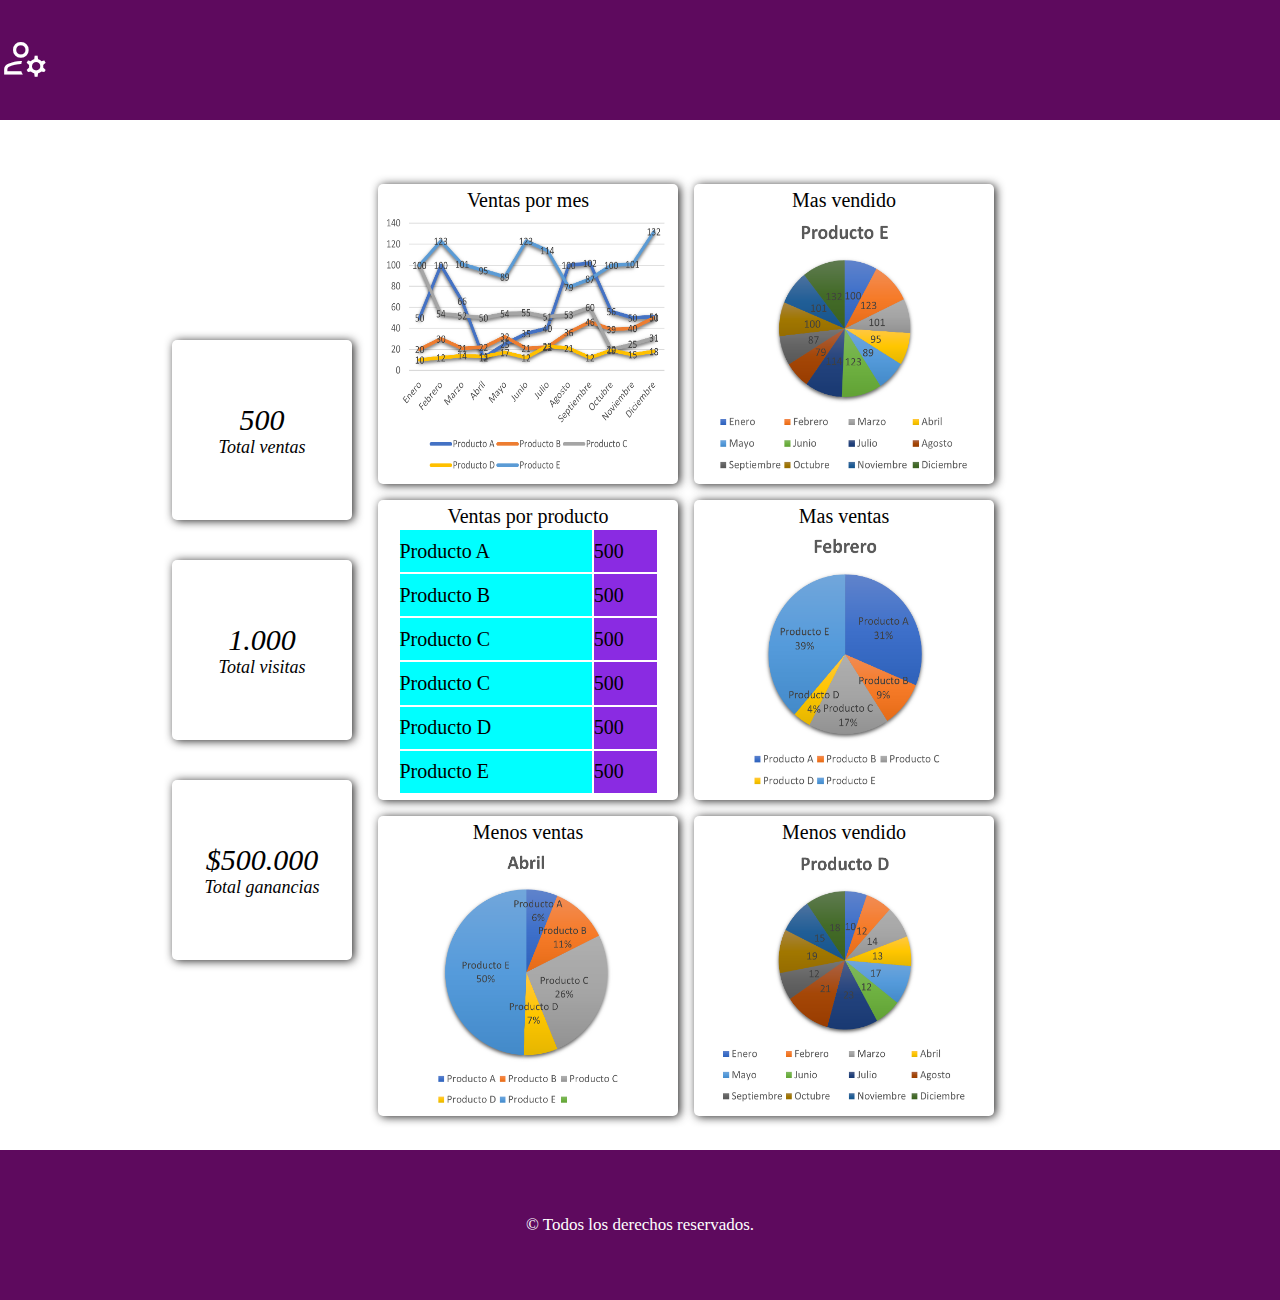
==== index.html @ b457e542 "solucion icono" ====
<!DOCTYPE html>
<html lang="en">
<head>
    <meta charset="UTF-8">
    <meta http-equiv="X-UA-Compatible" content="IE=edge">
    <meta name="viewport" content="width=device-width, initial-scale=1.0">
    <link rel="stylesheet" href="https://fonts.googleapis.com/css2?family=Material+Symbols+Outlined:opsz,wght,FILL,GRAD@48,400,0,0" />
    <link rel="stylesheet" href="css/estilos_generales.css">
    <link rel="stylesheet" href="css/estilos_index.css">
    <title>Dashboard</title>
</head>
<body>
    <header>
        <nav id="nav-bar">
            <a href="perfil2.html"> 
                
                <span class="material-symbols-outlined" id="icono-perfil">
                    manage_accounts
                </span>
            </a>
    </nav>
    </header>
    
    <div id="contenedor">
        <div id="dashboard">
            <div id="contenedor-izquierdo">

                <div class="contador"> 
                    <p class="numerico"> 500 </p>
                    <p> Total ventas </p>
                </div>
                <div class="contador"> 
                    <p class="numerico"> 1.000 </p>
                    <p> Total visitas </p>
                </div>
                <div class="contador"> 
                    <p class="numerico"> $500.000</p>
                    <p>Total ganancias</p>
                </div>

                
            
            </div>
            
            <div id="contenedor-derecho">

                <div class="dashboard-item">
                    <p>Ventas por mes</p>
                    <img src="img/VENTAS3.png" alt="">
                </div>
                <div class="dashboard-item">
                    <p>Mas vendido</p>
                    <img src="img/mas-vendido.png" alt="">
                </div>
                <div class="dashboard-item">
                    <table id="ventas">
                        <p>Ventas por producto</p>
                        <tr>
                            <td class="producto"> Producto A </td>
                            <td class="nro-ventas"> 500 </td>
                        </tr>
                        <tr>
                            <td class="producto"> Producto B </td>
                            <td class="nro-ventas"> 500 </td>
                        </tr>
                        <tr>
                            <td class="producto"> Producto C </td>
                            <td class="nro-ventas"> 500 </td>
                        </tr>
                        <tr>
                            <td class="producto"> Producto C </td>
                            <td class="nro-ventas"> 500 </td>
                        </tr>
                        <tr>
                            <td class="producto"> Producto D </td>
                            <td class="nro-ventas"> 500 </td>
                        </tr>
                        <tr>
                            <td class="producto"> Producto E </td>
                            <td class="nro-ventas"> 500 </td>
                        </tr>
                    </table>
                </div>
                <div class="dashboard-item">
                    <p> Mas ventas </p>
                    <img src="img/MEJOR-MES.png" alt="">
                </div>
                <div class="dashboard-item">
                    <p> Menos ventas </p>
                    <img src="img/peor-mes.png" alt="">
                </div>
                <div class="dashboard-item">
                    <p> Menos vendido </p>
                    <img src="img/menos-vendido.png" alt="">
                </div>

            </div>
            
        </div>
        
        
    </div>
    <footer>
        <p> &copy Todos los derechos reservados. </p>
    </footer>
   
    
</body>
</html>
---- css/estilos_generales.css ----
*{
    box-sizing: border-box;
    margin: 0;
    padding: 0;
}
header{
    height: 150px;
}
#contenedor{
    width: 100%;
    display: flex;
    height: 1000px;
}

footer{
    display: flex;
    justify-content: center;
    align-items: center;
    height: 150px;
    background-color: rgb(94, 10, 94);
    font-size: 17px;
    color: white;
}
---- css/estilos_index.css ----
/*estilos barra de navegacion*/

#nav-bar{
    display: flex;
    align-items: center;
    height: 120px;
    background-color: rgb(94, 10, 94);
    
}
#icono-perfil{
    position: initial;
    color: white;
    font-size: 50px;
    margin-right: 20px;
}


/*ESTILOS DASHBOARD*/

#contenedor{
    justify-content: center;
    align-items: center;
}


#dashboard{
    display: flex;
    flex-wrap: wrap;
    justify-content:center;
    align-items: center;
    background-color: rgb(182, 179, 179);
    background-color: white;
    border-radius: 5px;
    margin: 0px 100px 0px 100px;

}

#contenedor-izquierdo{
    display: flex;
    width: 20%;
    flex-direction: column;
    justify-content: center;
    align-items: center;
}
#contenedor-derecho{
    display: flex;
    flex-wrap: wrap;
    width: 70%;
    justify-content: start;
    align-items: center;
}
.contador{
    display: flex;
    flex-direction: column;
    text-align: center;
    justify-content: center;
    font-size: 18px;
    font-style:italic;
    width: 180px;
    height: 180px;
    background-color: green;
    margin: 20px;
    border-radius: 5px;
    box-shadow: 2px 1px 10px rgb(41, 40, 40);
    background-color: white;
}
.numerico{

    font-size: 30px;
    font-family:fantasy;
}
.dashboard-item{
    width: 20%;
    margin: 8px;
    border-radius: 5px;
    height: 300px;
    min-width: 300px;
    box-shadow: 2px 1px 10px rgb(41, 40, 40);
    display: flex;
    font-size: 20px;
    justify-content: center;
    align-items: center;
    flex-direction: column;
    padding: 5px;
    
}

.dashboard-item img{
    max-width: 100%;
    /*250*/
    height:calc(100% - 16px); 
}
#ventas{
    
    width: 90%;
    border-radius: 5px;
    height:calc(100% - 16px); 
}

.producto{
    background-color: aqua;
}
.nro-ventas{
    background-color: blueviolet;
}

/* PANTALLA MENOR A 1140 PX */
@media screen and (width < 1140px) {

    /*ESTILOS DASHBOARD*/
    #contenedor{
        justify-content:start;
        flex-direction: row;
        flex-wrap: wrap;
    }

    #dashboard{
        width: 100%;
        justify-content: flex-start;
        align-items: center;
        margin: 0;
    }
    #contenedor-derecho{
        width: 100%;
        justify-content: center;
    }

    #contenedor-izquierdo{
        display: flex;
        width: 100%;
        flex-direction: row;
        flex-wrap: wrap;
    }
    
}
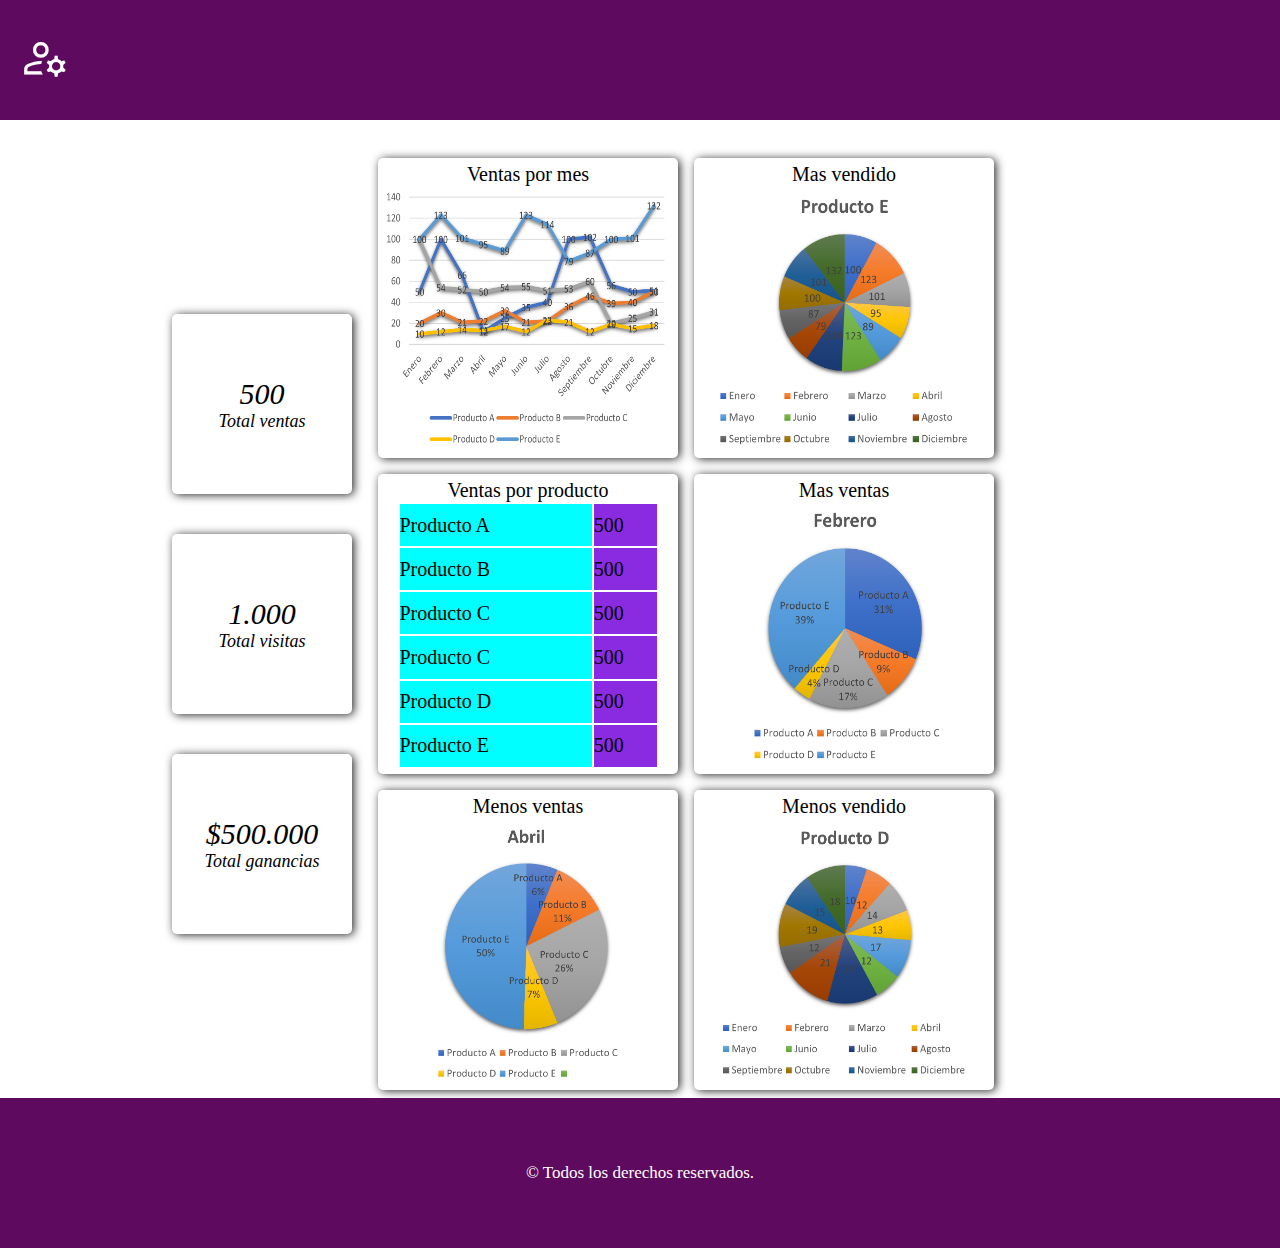
==== commit 566b1a8d: "solucion footer" ====
--- a/index.html
+++ b/index.html
@@ -21,89 +21,92 @@
     </nav>
     </header>
     
-    <div id="contenedor">
-        <div id="dashboard">
-            <div id="contenedor-izquierdo">
+    <div id="contenedor-general">
 
-                <div class="contador"> 
-                    <p class="numerico"> 500 </p>
-                    <p> Total ventas </p>
+    
+        <div id="contenedor">
+            <div id="dashboard">
+                <div id="contenedor-izquierdo">
+
+                    <div class="contador"> 
+                        <p class="numerico"> 500 </p>
+                        <p> Total ventas </p>
+                    </div>
+                    <div class="contador"> 
+                        <p class="numerico"> 1.000 </p>
+                        <p> Total visitas </p>
+                    </div>
+                    <div class="contador"> 
+                        <p class="numerico"> $500.000</p>
+                        <p>Total ganancias</p>
+                    </div>
+
+                    
+                
                 </div>
-                <div class="contador"> 
-                    <p class="numerico"> 1.000 </p>
-                    <p> Total visitas </p>
+                
+                <div id="contenedor-derecho">
+
+                    <div class="dashboard-item">
+                        <p>Ventas por mes</p>
+                        <img src="img/VENTAS3.png" alt="">
+                    </div>
+                    <div class="dashboard-item">
+                        <p>Mas vendido</p>
+                        <img src="img/mas-vendido.png" alt="">
+                    </div>
+                    <div class="dashboard-item">
+                        <table id="ventas">
+                            <p>Ventas por producto</p>
+                            <tr>
+                                <td class="producto"> Producto A </td>
+                                <td class="nro-ventas"> 500 </td>
+                            </tr>
+                            <tr>
+                                <td class="producto"> Producto B </td>
+                                <td class="nro-ventas"> 500 </td>
+                            </tr>
+                            <tr>
+                                <td class="producto"> Producto C </td>
+                                <td class="nro-ventas"> 500 </td>
+                            </tr>
+                            <tr>
+                                <td class="producto"> Producto C </td>
+                                <td class="nro-ventas"> 500 </td>
+                            </tr>
+                            <tr>
+                                <td class="producto"> Producto D </td>
+                                <td class="nro-ventas"> 500 </td>
+                            </tr>
+                            <tr>
+                                <td class="producto"> Producto E </td>
+                                <td class="nro-ventas"> 500 </td>
+                            </tr>
+                        </table>
+                    </div>
+                    <div class="dashboard-item">
+                        <p> Mas ventas </p>
+                        <img src="img/MEJOR-MES.png" alt="">
+                    </div>
+                    <div class="dashboard-item">
+                        <p> Menos ventas </p>
+                        <img src="img/peor-mes.png" alt="">
+                    </div>
+                    <div class="dashboard-item">
+                        <p> Menos vendido </p>
+                        <img src="img/menos-vendido.png" alt="">
+                    </div>
+
                 </div>
-                <div class="contador"> 
-                    <p class="numerico"> $500.000</p>
-                    <p>Total ganancias</p>
-                </div>
-
                 
-            
             </div>
             
-            <div id="contenedor-derecho">
-
-                <div class="dashboard-item">
-                    <p>Ventas por mes</p>
-                    <img src="img/VENTAS3.png" alt="">
-                </div>
-                <div class="dashboard-item">
-                    <p>Mas vendido</p>
-                    <img src="img/mas-vendido.png" alt="">
-                </div>
-                <div class="dashboard-item">
-                    <table id="ventas">
-                        <p>Ventas por producto</p>
-                        <tr>
-                            <td class="producto"> Producto A </td>
-                            <td class="nro-ventas"> 500 </td>
-                        </tr>
-                        <tr>
-                            <td class="producto"> Producto B </td>
-                            <td class="nro-ventas"> 500 </td>
-                        </tr>
-                        <tr>
-                            <td class="producto"> Producto C </td>
-                            <td class="nro-ventas"> 500 </td>
-                        </tr>
-                        <tr>
-                            <td class="producto"> Producto C </td>
-                            <td class="nro-ventas"> 500 </td>
-                        </tr>
-                        <tr>
-                            <td class="producto"> Producto D </td>
-                            <td class="nro-ventas"> 500 </td>
-                        </tr>
-                        <tr>
-                            <td class="producto"> Producto E </td>
-                            <td class="nro-ventas"> 500 </td>
-                        </tr>
-                    </table>
-                </div>
-                <div class="dashboard-item">
-                    <p> Mas ventas </p>
-                    <img src="img/MEJOR-MES.png" alt="">
-                </div>
-                <div class="dashboard-item">
-                    <p> Menos ventas </p>
-                    <img src="img/peor-mes.png" alt="">
-                </div>
-                <div class="dashboard-item">
-                    <p> Menos vendido </p>
-                    <img src="img/menos-vendido.png" alt="">
-                </div>
-
-            </div>
             
         </div>
-        
-        
-    </div>
-    <footer>
-        <p> &copy Todos los derechos reservados. </p>
-    </footer>
-   
+        <footer>
+            <p> &copy Todos los derechos reservados. </p>
+        </footer>
+   </div>
     
 </body>
 </html>--- a/css/estilos_generales.css
+++ b/css/estilos_generales.css
@@ -6,10 +6,15 @@
 header{
     height: 150px;
 }
+#contenedor-general{
+    display: flex;
+    flex-direction: column;
+}
 #contenedor{
     width: 100%;
     display: flex;
-    height: 1000px;
+    flex-direction: row;
+   
 }
 
 footer{
--- a/css/estilos_index.css
+++ b/css/estilos_index.css
@@ -11,7 +11,7 @@
     position: initial;
     color: white;
     font-size: 50px;
-    margin-right: 20px;
+    margin-left: 20px;
 }
 
 
@@ -131,5 +131,6 @@
         flex-direction: row;
         flex-wrap: wrap;
     }
+   
     
 }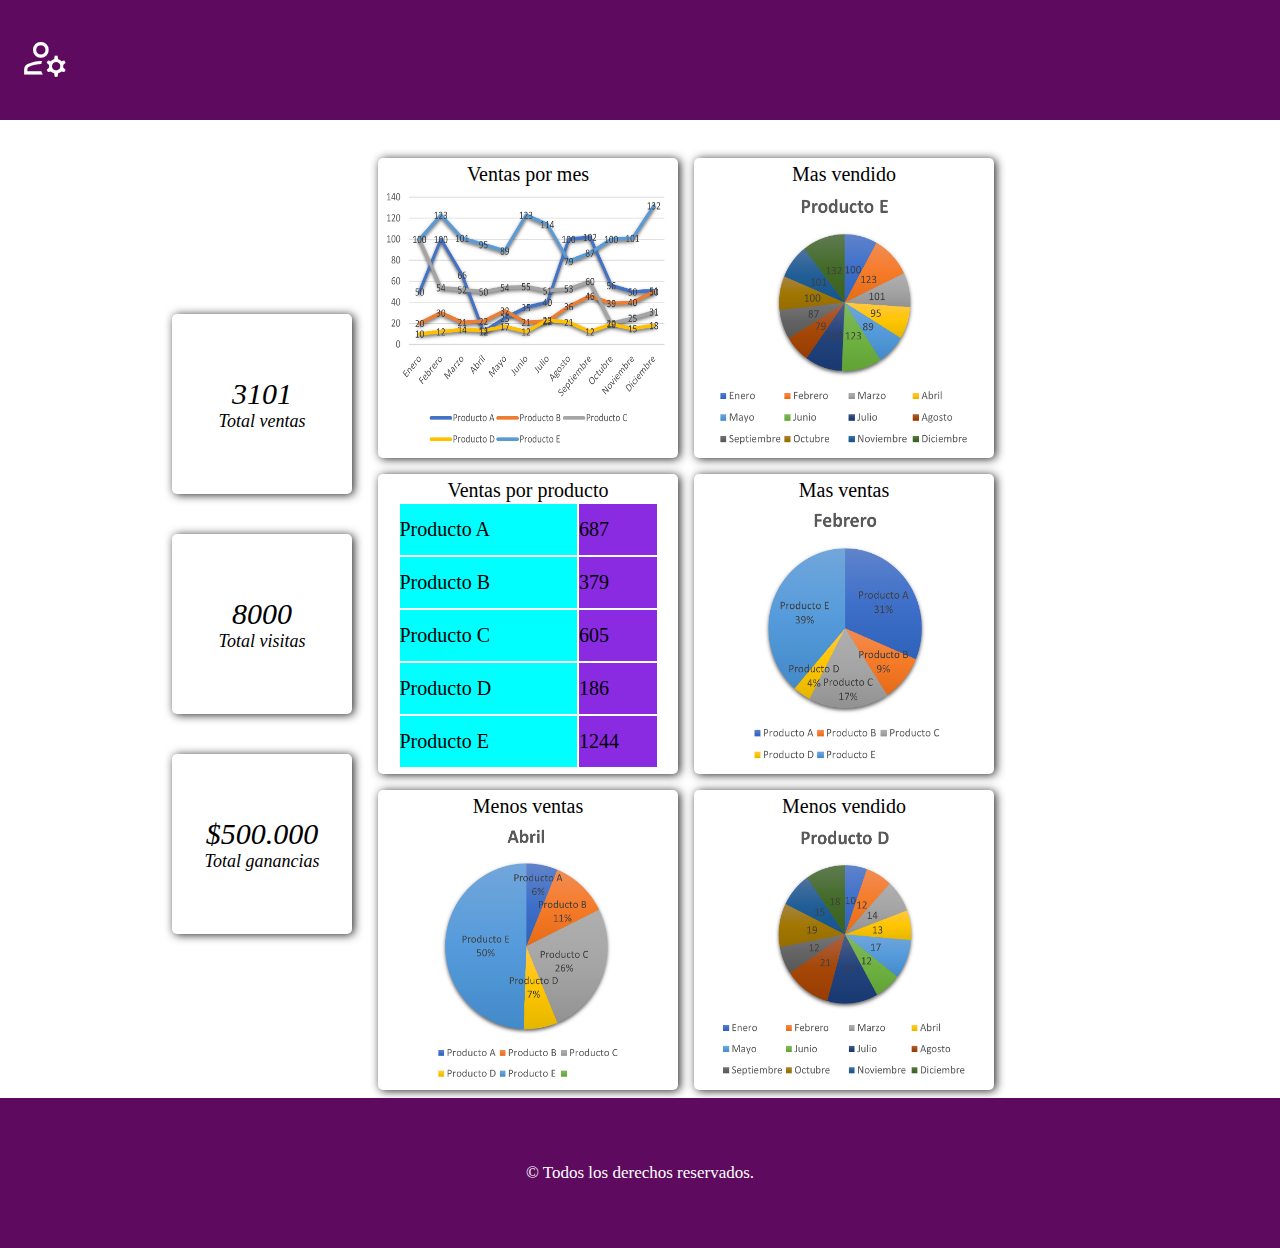
==== commit 89ca0fdd: "CORRECION NUMEROS" ====
--- a/index.html
+++ b/index.html
@@ -12,7 +12,7 @@
 <body>
     <header>
         <nav id="nav-bar">
-            <a href="perfil2.html"> 
+            <a href="perfil.html"> 
                 
                 <span class="material-symbols-outlined" id="icono-perfil">
                     manage_accounts
@@ -26,14 +26,15 @@
     
         <div id="contenedor">
             <div id="dashboard">
+
                 <div id="contenedor-izquierdo">
 
                     <div class="contador"> 
-                        <p class="numerico"> 500 </p>
+                        <p class="numerico"> 3101 </p>
                         <p> Total ventas </p>
                     </div>
                     <div class="contador"> 
-                        <p class="numerico"> 1.000 </p>
+                        <p class="numerico"> 8000 </p>
                         <p> Total visitas </p>
                     </div>
                     <div class="contador"> 
@@ -41,8 +42,6 @@
                         <p>Total ganancias</p>
                     </div>
 
-                    
-                
                 </div>
                 
                 <div id="contenedor-derecho">
@@ -60,28 +59,25 @@
                             <p>Ventas por producto</p>
                             <tr>
                                 <td class="producto"> Producto A </td>
-                                <td class="nro-ventas"> 500 </td>
+                                <td class="nro-ventas"> 687 </td>
                             </tr>
                             <tr>
                                 <td class="producto"> Producto B </td>
-                                <td class="nro-ventas"> 500 </td>
+                                <td class="nro-ventas"> 379 </td>
                             </tr>
                             <tr>
                                 <td class="producto"> Producto C </td>
-                                <td class="nro-ventas"> 500 </td>
-                            </tr>
-                            <tr>
-                                <td class="producto"> Producto C </td>
-                                <td class="nro-ventas"> 500 </td>
+                                <td class="nro-ventas"> 605 </td>
                             </tr>
                             <tr>
                                 <td class="producto"> Producto D </td>
-                                <td class="nro-ventas"> 500 </td>
+                                <td class="nro-ventas"> 186 </td>
                             </tr>
                             <tr>
                                 <td class="producto"> Producto E </td>
-                                <td class="nro-ventas"> 500 </td>
+                                <td class="nro-ventas"> 1244 </td>
                             </tr>
+            
                         </table>
                     </div>
                     <div class="dashboard-item">
--- a/css/estilos_generales.css
+++ b/css/estilos_generales.css
@@ -11,6 +11,7 @@
     flex-direction: column;
 }
 #contenedor{
+    
     width: 100%;
     display: flex;
     flex-direction: row;
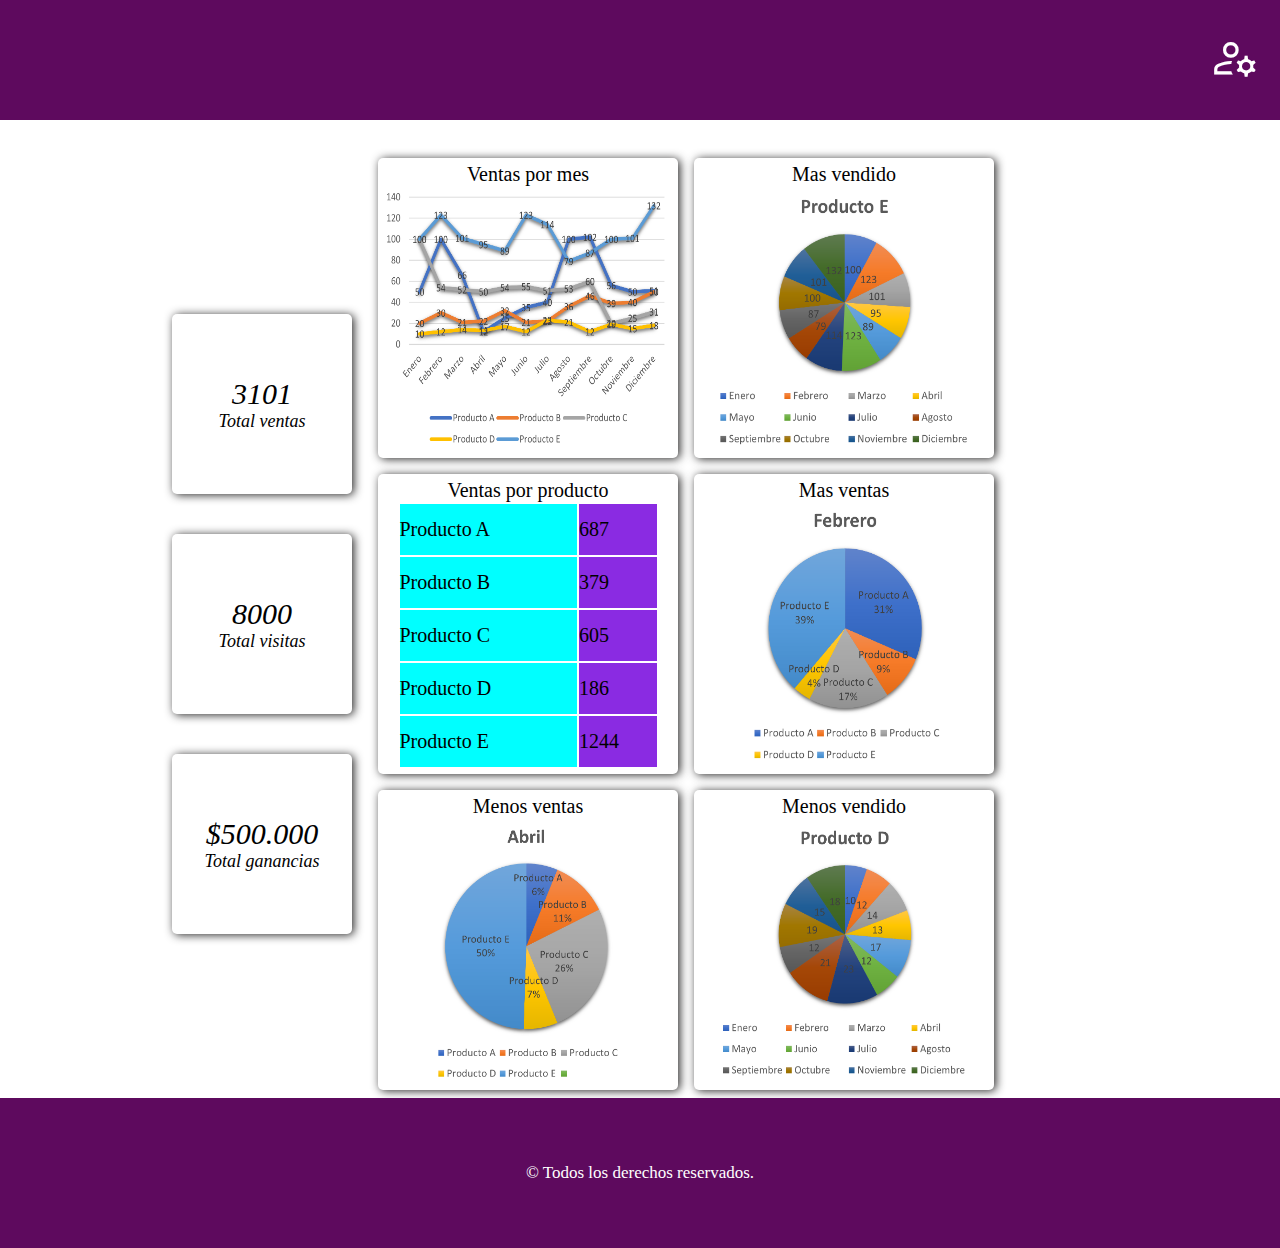
==== commit 987b365e: "ORGANIZACION DE ESTILOS" ====
--- a/index.html
+++ b/index.html
@@ -24,7 +24,7 @@
     <div id="contenedor-general">
 
     
-        <div id="contenedor">
+        <div id="contenedor-dash">
             <div id="dashboard">
 
                 <div id="contenedor-izquierdo">
--- a/css/estilos_generales.css
+++ b/css/estilos_generales.css
@@ -3,14 +3,14 @@
     margin: 0;
     padding: 0;
 }
-header{
-    height: 150px;
-}
+
 #contenedor-general{
     display: flex;
     flex-direction: column;
+    
 }
-#contenedor{
+
+#contenedor-dash{
     
     width: 100%;
     display: flex;
@@ -18,6 +18,26 @@
    
 }
 
+/*ESTILO BARRA DE NAVEGACION*/
+header{
+    height: 150px;
+}
+
+#nav-bar{
+    display: flex;
+    justify-content: flex-end;
+    align-items: center;
+    height: 120px;
+    background-color: rgb(94, 10, 94);
+}
+
+
+
+
+
+
+
+/*ESTILO PIE DE PAGINA*/
 footer{
     display: flex;
     justify-content: center;
--- a/css/estilos_index.css
+++ b/css/estilos_index.css
@@ -1,23 +1,19 @@
 /*estilos barra de navegacion*/
 
-#nav-bar{
-    display: flex;
-    align-items: center;
-    height: 120px;
-    background-color: rgb(94, 10, 94);
-    
-}
 #icono-perfil{
     position: initial;
     color: white;
     font-size: 50px;
-    margin-left: 20px;
+    margin-right: 20px;
+}
+#icono-perfil:hover{
+    box-shadow: inset 0px 0px 4px black;
 }
 
 
 /*ESTILOS DASHBOARD*/
 
-#contenedor{
+#contenedor-dash{
     justify-content: center;
     align-items: center;
 }
@@ -88,7 +84,7 @@
 .dashboard-item img{
     max-width: 100%;
     /*250*/
-    height:calc(100% - 16px); 
+    height:calc(100% - 20px); 
 }
 #ventas{
     
@@ -108,7 +104,10 @@
 @media screen and (width < 1140px) {
 
     /*ESTILOS DASHBOARD*/
-    #contenedor{
+    #contenedor-general{
+        justify-content: flex-start;
+    }
+    #contenedor-dash{
         justify-content:start;
         flex-direction: row;
         flex-wrap: wrap;
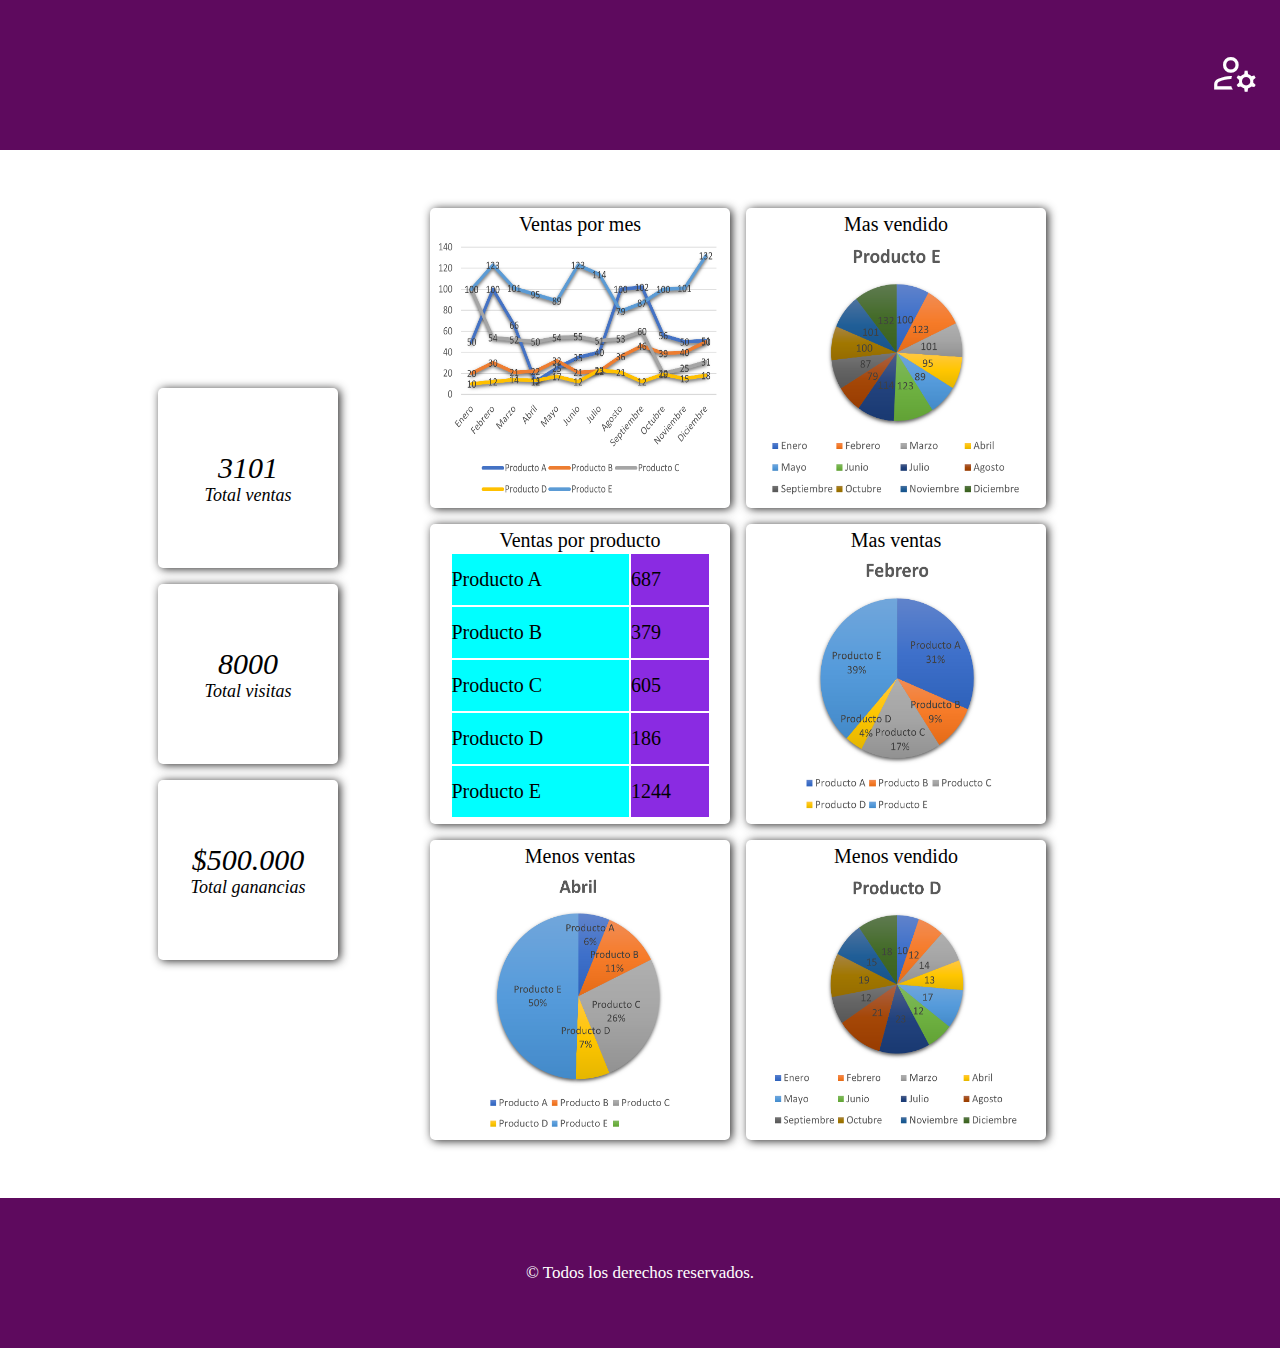
==== commit 212335a3: "texto alternativo" ====
--- a/index.html
+++ b/index.html
@@ -10,19 +10,19 @@
     <title>Dashboard</title>
 </head>
 <body>
-    <header>
-        <nav id="nav-bar">
-            <a href="perfil.html"> 
-                
-                <span class="material-symbols-outlined" id="icono-perfil">
-                    manage_accounts
-                </span>
-            </a>
-    </nav>
-    </header>
+    
     
     <div id="contenedor-general">
-
+        <header>
+            <nav id="nav-bar">
+                <a href="perfil.html"> 
+                    
+                    <span class="material-symbols-outlined" id="icono-perfil">
+                        manage_accounts
+                    </span>
+                </a>
+        </nav>
+        </header>
     
         <div id="contenedor-dash">
             <div id="dashboard">
@@ -82,15 +82,15 @@
                     </div>
                     <div class="dashboard-item">
                         <p> Mas ventas </p>
-                        <img src="img/MEJOR-MES.png" alt="">
+                        <img src="img/MEJOR-MES.png" alt="Grafico del mes con mas Ventas. ">
                     </div>
                     <div class="dashboard-item">
                         <p> Menos ventas </p>
-                        <img src="img/peor-mes.png" alt="">
+                        <img src="img/peor-mes.png" alt="Grafico del mes con menos ventas. ">
                     </div>
                     <div class="dashboard-item">
                         <p> Menos vendido </p>
-                        <img src="img/menos-vendido.png" alt="">
+                        <img src="img/menos-vendido.png" alt="Grafico de producto menos vendido. ">
                     </div>
 
                 </div>
--- a/css/estilos_generales.css
+++ b/css/estilos_generales.css
@@ -4,38 +4,42 @@
     padding: 0;
 }
 
+/*ESTILOS GENERALES*/
+body{
+    width: 100%;
+}
+
 #contenedor-general{
     display: flex;
     flex-direction: column;
+    justify-content: center;
+    align-items: center;
     
 }
 
 #contenedor-dash{
     
-    width: 100%;
+    max-width: 1400px;
     display: flex;
     flex-direction: row;
+    margin: 50px;
    
 }
 
 /*ESTILO BARRA DE NAVEGACION*/
 header{
+    width: 100%;
     height: 150px;
 }
 
-#nav-bar{
+nav{
     display: flex;
     justify-content: flex-end;
     align-items: center;
-    height: 120px;
+    height: 150px;
     background-color: rgb(94, 10, 94);
+ 
 }
-
-
-
-
-
-
 
 /*ESTILO PIE DE PAGINA*/
 footer{
@@ -43,7 +47,9 @@
     justify-content: center;
     align-items: center;
     height: 150px;
+    width: 100%;
     background-color: rgb(94, 10, 94);
     font-size: 17px;
     color: white;
+    
 }--- a/css/estilos_index.css
+++ b/css/estilos_index.css
@@ -21,7 +21,7 @@
 
 #dashboard{
     display: flex;
-    flex-wrap: wrap;
+    flex-wrap:nowrap;
     justify-content:center;
     align-items: center;
     background-color: rgb(182, 179, 179);
@@ -33,7 +33,6 @@
 
 #contenedor-izquierdo{
     display: flex;
-    width: 20%;
     flex-direction: column;
     justify-content: center;
     align-items: center;
@@ -41,8 +40,8 @@
 #contenedor-derecho{
     display: flex;
     flex-wrap: wrap;
-    width: 70%;
-    justify-content: start;
+    
+    justify-content: center;
     align-items: center;
 }
 .contador{
@@ -55,7 +54,7 @@
     width: 180px;
     height: 180px;
     background-color: green;
-    margin: 20px;
+    margin: 8px;
     border-radius: 5px;
     box-shadow: 2px 1px 10px rgb(41, 40, 40);
     background-color: white;
@@ -101,10 +100,11 @@
 }
 
 /* PANTALLA MENOR A 1140 PX */
-@media screen and (width < 1140px) {
+@media screen and (width < 1145px) {
 
     /*ESTILOS DASHBOARD*/
-    #contenedor-general{
+
+    #nav-bar{
         justify-content: flex-start;
     }
     #contenedor-dash{
@@ -115,6 +115,7 @@
 
     #dashboard{
         width: 100%;
+        flex-wrap: wrap;
         justify-content: flex-start;
         align-items: center;
         margin: 0;
